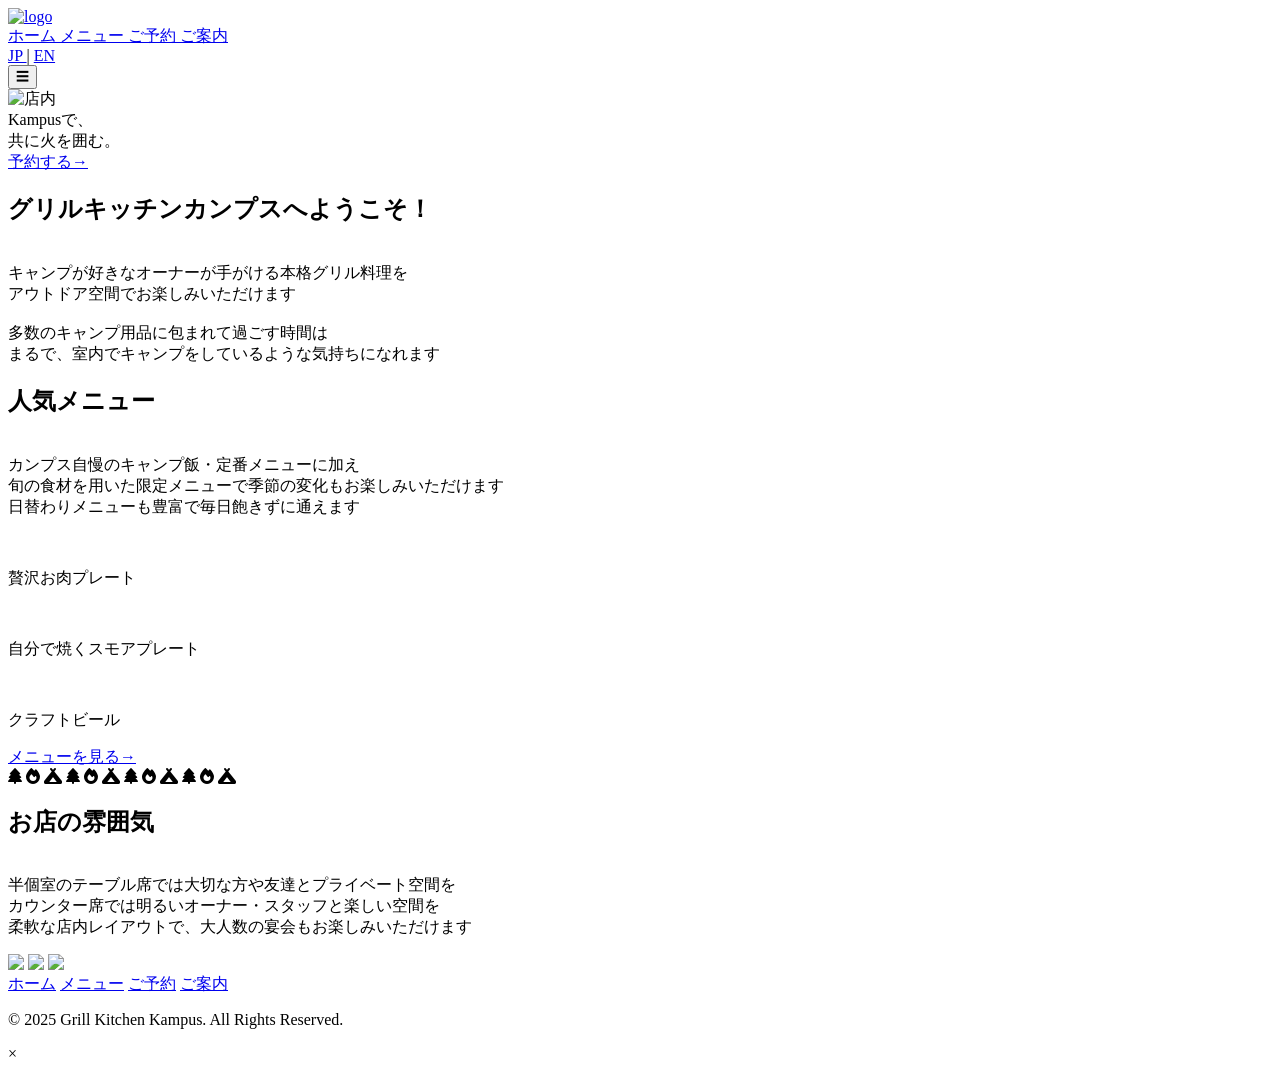
==== index.html @ bc3b7eaf "Add files via upload" ====
<!DOCTYPE html>
<html lang="ja">
<head>

    <meta charset="UTF-8">
    <meta name="viewport"
          content="width=device-width, initial-scale=1.0">
    <title>Grill Kitchen Kampus</title>
    <link rel="stylesheet" href="css/css.css">
    <link href="https://fonts.googleapis.com/css2?family=Shippori+Mincho:wght@400;500;600;700;800&display=swap" rel="stylesheet">
    <link href="https://fonts.googleapis.com/css2?family=Noto+Sans+JP:wght@400;500;700&display=swap" rel="stylesheet">
    <link rel="stylesheet"href="https://cdnjs.cloudflare.com/ajax/libs/font-awesome/6.7.2/css/all.min.css">
    <link rel="stylesheet"href="https://cdn.jsdelivr.net/npm/swiper@11/swiper-bundle.min.css"/>
</head>

<body>
    <header>

    <div class="logo">
        <a href="index.html">
            <img src="images/lg.png" alt="logo">
        </a>
    </div>


    <div class="header-right">
        <nav>
            <a href="index.html" class="active">
                <span class="jp">ホーム</span>
            </a>
            <a href="menu.html">
                <span class="jp">メニュー</span>
            </a>
            <a href="rese.html">
                <span class="jp">ご予約</span>
            </a>
            <a href="info.html">
                <span class="jp">ご案内</span>
            </a>
        </nav>
    </div>
    <!-- 言語切替 -->
    <div class="language-switch">
        <a href="index.html" class="active">
            JP
        </a>
        <span>|</span>
        <a href="en/en-index.html">
            EN
        </a>
    </div>
    <!-- ハンバーガー -->
    <button class="hamburger">
        ☰
    </button>


</header>

    <section class="hero">
    <img src="images/hr.png" alt="店内">
    <div class="hero-text">
        <span class="line1">Kampusで、</span><br>
        <span class="line2">共に火を囲む。</span>
       
    </div>
    </section>

    <a href="rese.html" class="rese-btn">
    予約する→
    </a>

    <section class="home">
        <h1>グリルキッチンカンプスへようこそ！</h1>
        <p><br>キャンプが好きなオーナーが手がける本格グリル料理を<br>
           アウトドア空間でお楽しみいただけます<br><br>
           多数のキャンプ用品に包まれて過ごす時間は<br>
           まるで、室内でキャンプをしているような気持ちになれます
        </p>
    </section>

    <section class="pm">
        <h1>人気メニュー </h1>
        <p><br>カンプス自慢のキャンプ飯・定番メニューに加え<br>
           旬の食材を用いた限定メニューで季節の変化もお楽しみいただけます<br>
           日替わりメニューも豊富で毎日飽きずに通えます<br>
        <p>
    
        <div class="pm-list">

            <div class="pm-item">
                <img src="images/pm1.png"  alt="">
                <p>贅沢お肉プレート</p>
            </div>

            <div class="pm-item">
                <img src="images/pm2.png"  alt="">
                <p>自分で焼くスモアプレート</p>
            </div>

            <div class="pm-item">
                <img src="images/pm3.png"  alt="">
                <p>クラフトビール</p>
            </div>
        </div>

       <div class="btn-area">
            <a href="menu.html" class="menu-btn">
            メニューを見る→
            </a>
        </div>

        <div class="cp-border">
            <i class="fa-solid fa-tree"></i>
            <i class="fa-solid fa-fire"></i>
            <i class="fa-solid fa-campground"></i>
            <i class="fa-solid fa-tree"></i>
            <i class="fa-solid fa-fire"></i>
            <i class="fa-solid fa-campground"></i>
            <i class="fa-solid fa-tree"></i>
            <i class="fa-solid fa-fire"></i>
            <i class="fa-solid fa-campground"></i>
            <i class="fa-solid fa-tree"></i>
            <i class="fa-solid fa-fire"></i>
            <i class="fa-solid fa-campground"></i>
        </div> 

    </section>

     <section class="ap">
        <h1>お店の雰囲気 </h1>
        <p><br>半個室のテーブル席では大切な方や友達とプライベート空間を<br>
           カウンター席では明るいオーナー・スタッフと楽しい空間を<br>
           柔軟な店内レイアウトで、大人数の宴会もお楽しみいただけます
        </p>
    
        <div class="ap-list">
            <img src="images/ap1.png">
            <img src="images/ap2.png">
            <img src="images/ap3.png">
        </div>

    </section>

    <footer>
        <div class="footer-nav">
            <a href="index.html">ホーム</a>
            <a href="menu.html">メニュー</a>
            <a href="rese.html">ご予約</a>
            <a href="info.html">ご案内</a>
        </div>

        <p>© 2025 Grill Kitchen Kampus. All Rights Reserved.</p>
    </footer>

    <div class="lightbox">
        <span class="close">×</span>
            <div class="swiper lightboxSwiper">
                <div class="swiper-wrapper">
                </div>
                <div class="swiper-button-next"></div>
                <div class="swiper-button-prev"></div>
            </div>

    </div>

    <script src="https://cdn.jsdelivr.net/npm/swiper@11/swiper-bundle.min.js"></script>
    <script src="js/js.js"></script>
</body>
</html>
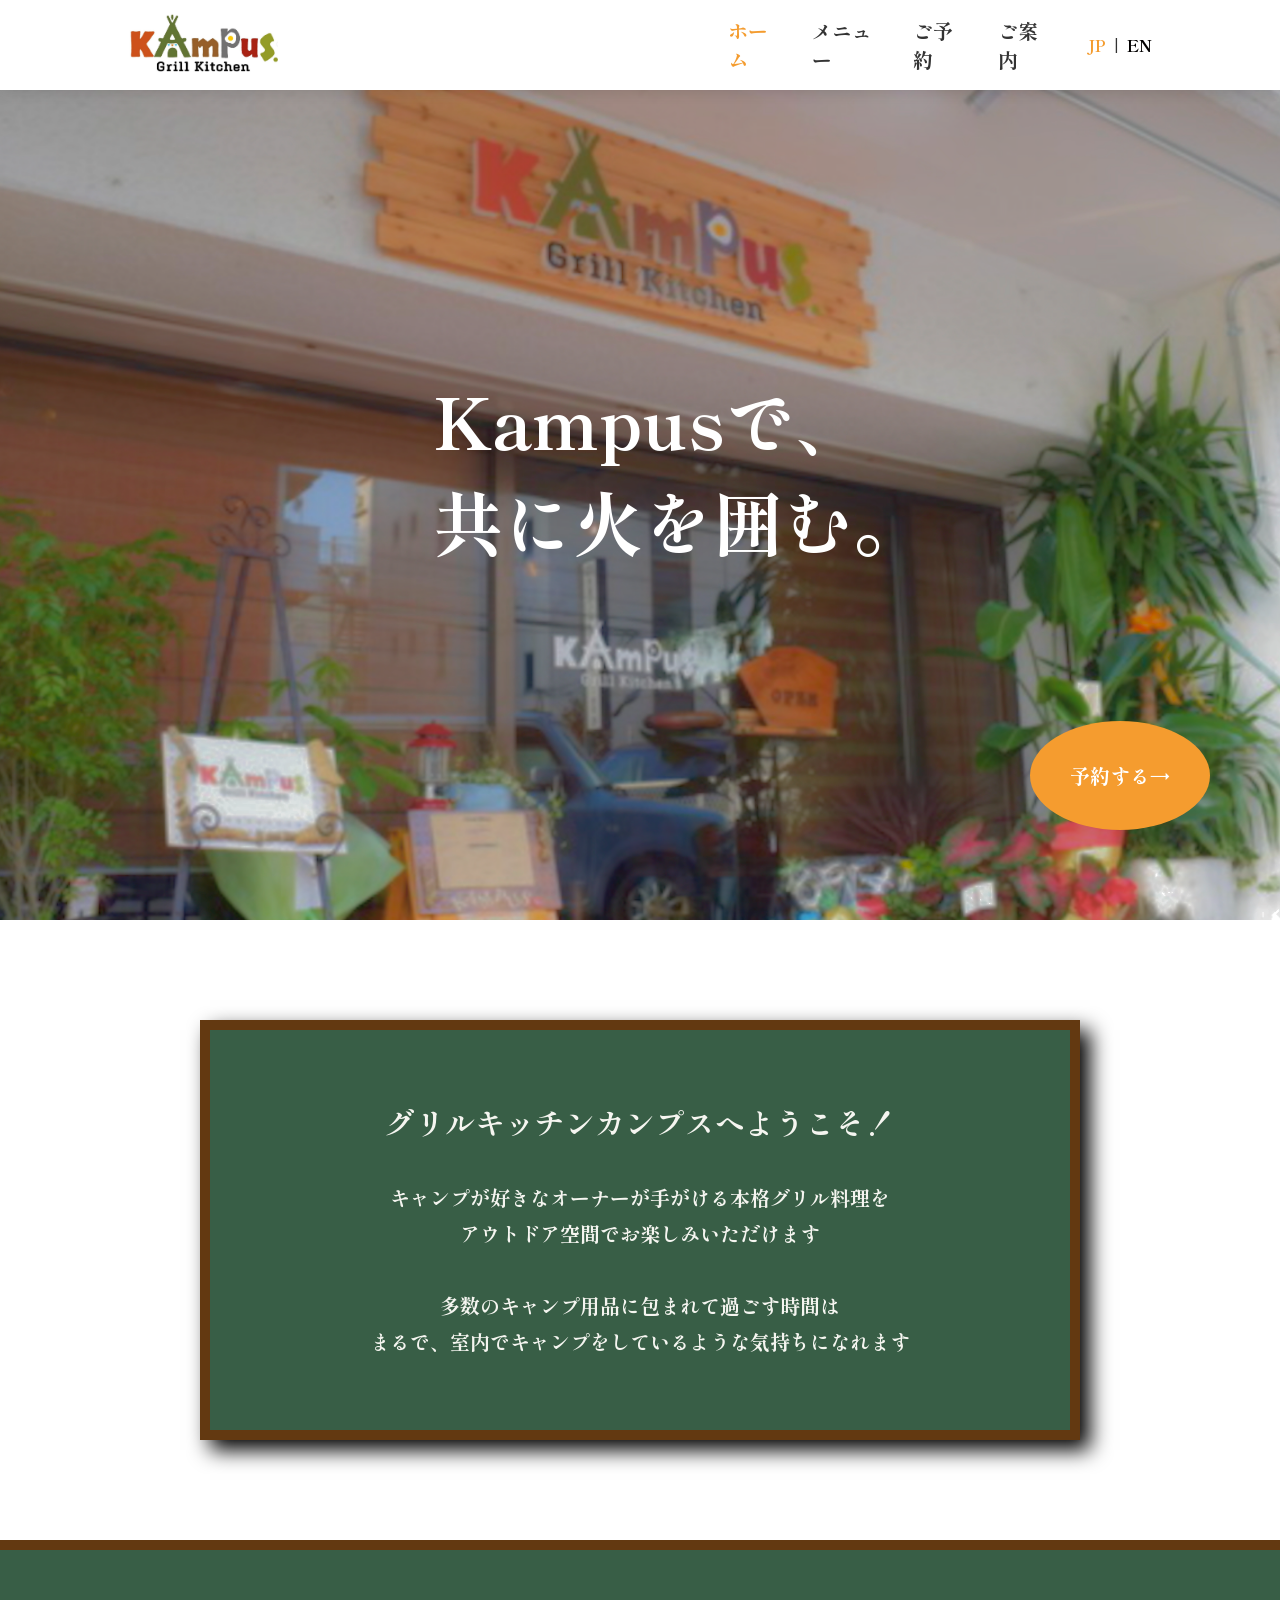
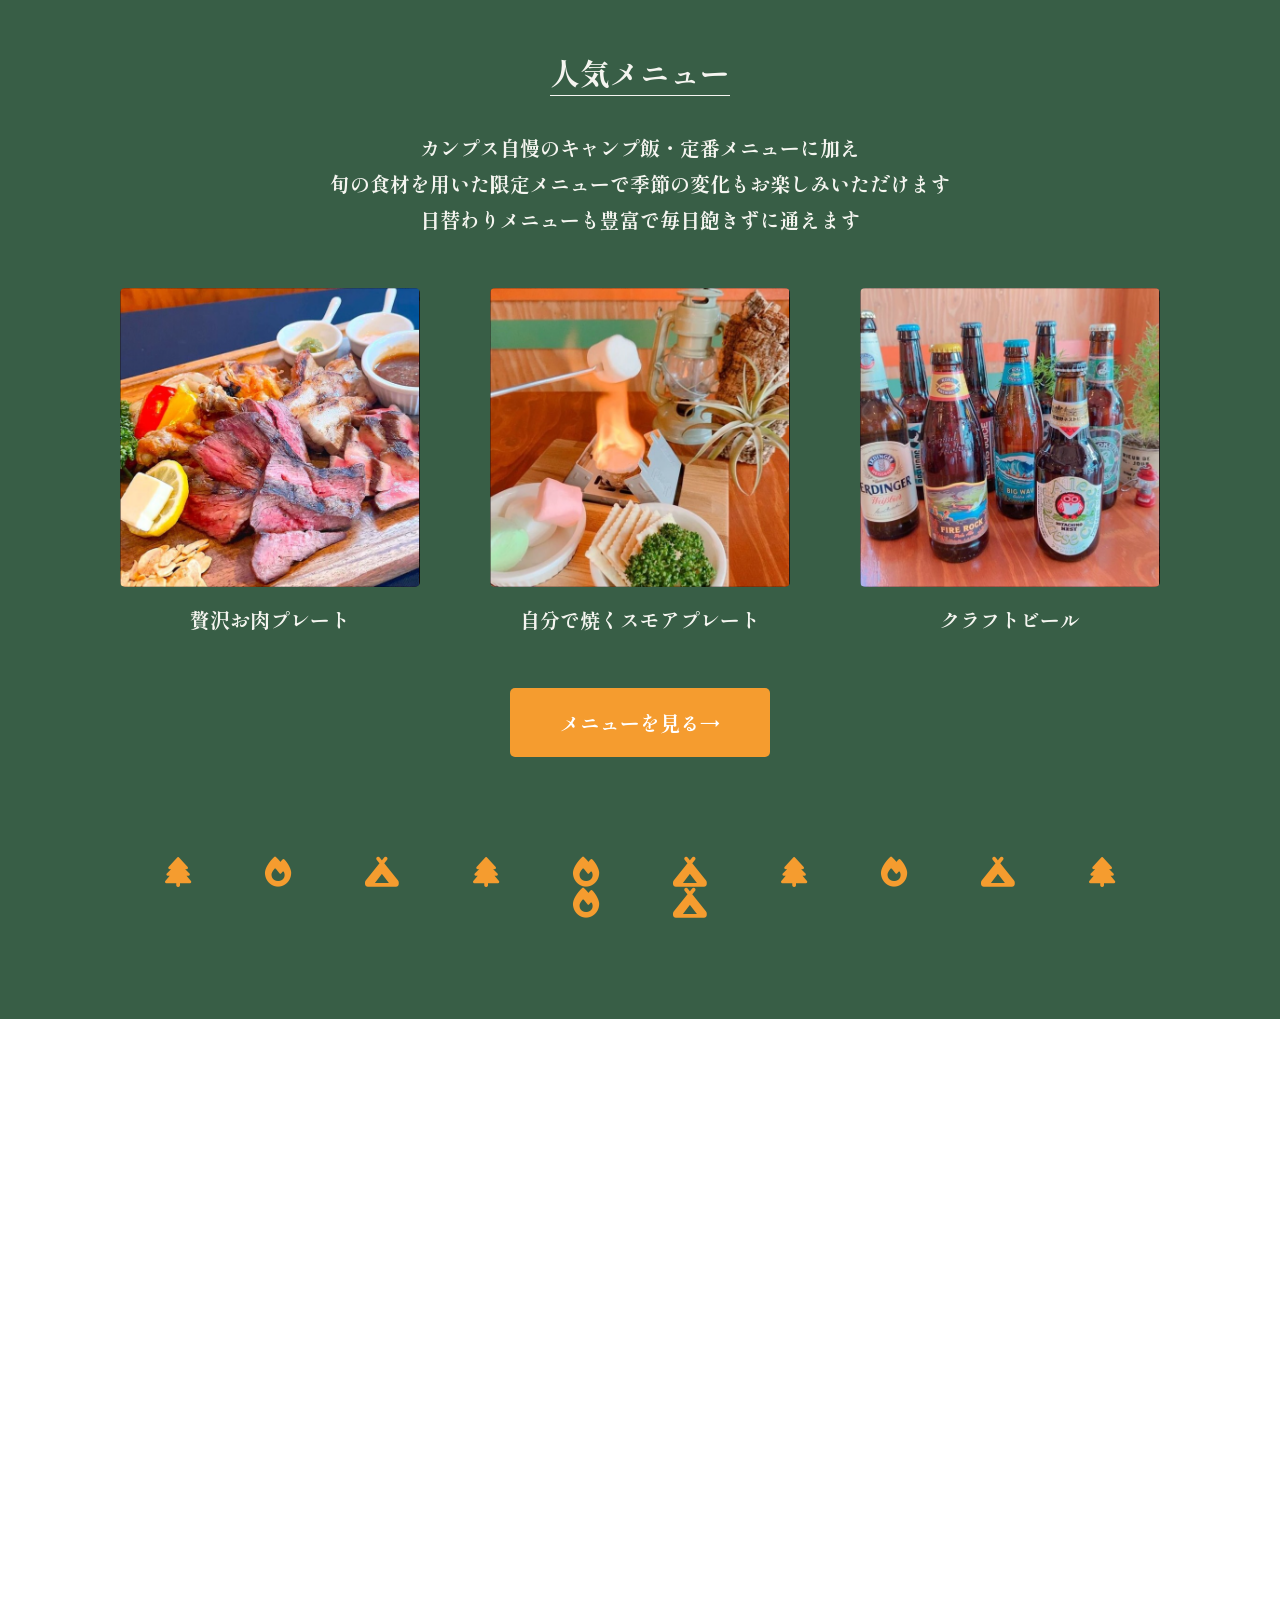
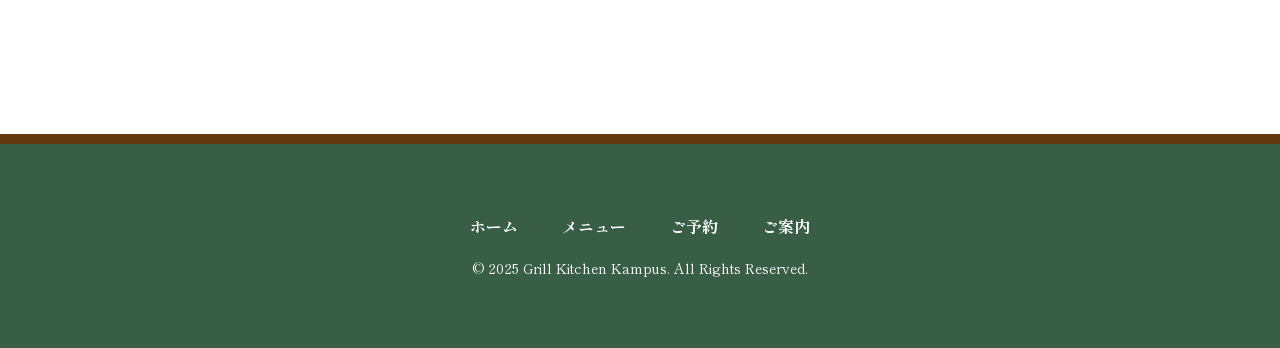
==== commit fbea4eca: "update website" ====
--- a/index.html
+++ b/index.html
@@ -59,6 +59,7 @@
 
     <section class="hero">
     <img src="images/hr.png" alt="店内">
+    
     <div class="hero-text">
         <span class="line1">Kampusで、</span><br>
         <span class="line2">共に火を囲む。</span>
--- a/css/css.css
+++ b/css/css.css
@@ -0,0 +1,1390 @@
+*{
+    margin:0;
+    padding:0;
+    box-sizing:border-box;
+}
+
+body{
+    font-family: "Shippori Mincho", serif;
+    color:#333;
+    padding-top:20px; 
+    background-image: url("../images/bgg.png");
+    background-size:100%;
+}
+
+header{
+    position:fixed;
+    top:0;
+    left:0;
+    width:100%;
+    height:90px;
+    display:flex;
+    justify-content: space-between;
+    align-items:center;
+    padding: 0 10%;
+    background-color: white;
+    box-shadow:0 3px 12px rgba(0,0,0,0.1);
+    z-index:1000;
+    transition:.3s;
+}
+header.scroll{
+    background:#fff;
+    box-shadow:0 4px 20px rgba(0,0,0,.15);
+}
+.fade{
+    opacity:0;
+    transform:translateY(40px);
+    transition:1.2s;
+}
+.fade.show{
+    opacity:1;
+    transform:translateY(0);
+}
+#topBtn{
+    position:fixed;
+    top:100px;
+    left: 48%;
+    width:55px;
+    height:55px;
+    background:rgb(245, 156, 47);
+    color:white;
+    border:none;
+    border-radius:50%;
+    font-size:24px;
+    cursor:pointer;
+    opacity:0;
+    pointer-events:none;
+    z-index:9999;
+    transition:.3s;
+}
+#topBtn.show{
+    opacity:1;
+    pointer-events:auto;
+}
+#topBtn:hover{
+    transform:translateY(-1px);
+    box-shadow:10px 10px 20px rgba(0,0,0,0.25);
+}
+.img-overlay{
+    position:fixed;
+    inset:0;
+    background:rgba(0,0,0,.8);
+    display:flex;
+    justify-content:center;
+    align-items:center;
+    z-index:99999;
+}
+.img-overlay img{
+    max-width:90%;
+    max-height:90%;
+    border-radius:10px;
+}
+.lightbox{
+    position:fixed;
+    inset:0;
+    background:rgba(0,0,0,.95);
+    display:none;
+    justify-content:center;
+    align-items:center;
+    z-index:9999;
+}
+
+.lightbox.active{
+    display:flex;
+}
+
+.lightboxSwiper{
+    width:90%;
+    height:90%;
+}
+.lightboxSwiper img{
+    width:100%;
+    height:100%;
+    object-fit:contain;
+}
+.lightbox .swiper-button-prev {
+    left: 50px;
+}
+.lightbox .swiper-button-next {
+    right: 50px;
+}
+
+.close{
+    position:absolute;
+    top:20px;
+    right:30px;
+    color:white;
+    font-size:45px;
+    cursor:pointer;
+    z-index:10000;
+
+}
+
+
+
+
+
+/* ===== Logo ===== */
+
+.logo img{
+    width:150px;
+    display:block;
+}
+
+.header-right{
+    display:flex;
+    align-items:center;
+    margin-left: 450px;
+}
+.header-right.open{
+    display:flex;
+}
+nav{
+    display:flex;
+    align-items:center;
+    gap:35px;
+}
+nav a{
+
+    text-decoration:none;
+    color:#333;
+    font-size:20px;
+    font-weight:700;
+    transition:.3s;
+
+}
+
+nav a:hover{
+
+    color:#f49c2f;
+
+}
+
+nav a.active{
+
+    color:#f49c2f;
+
+}
+
+.language-switch{
+    display:flex;
+    align-items:center;
+    gap:8px;
+    margin-left:40px;
+}
+
+.language-switch a{
+    text-decoration:none;
+    color:#020000;
+    font-weight:700;
+    transition:.3s;
+}
+
+.language-switch a:hover{
+    color:#f49c2f;
+}
+
+.language-switch .active{
+    color:#f49c2f;
+}
+
+/* ===== Hamburger ===== */
+
+.hamburger{
+    display:none;
+    background:none;
+    border:none;
+    font-size:30px;
+    cursor:pointer;
+}
+
+
+
+.rese-btn{
+    display:inline-block;
+    position:fixed;
+    right:70px;
+    bottom:70px;
+    background:rgb(245, 156, 47);
+    color:white;
+    padding:40px 40px;
+    border-radius:50%;
+    text-decoration:none;
+    font-size:20px;
+    font-weight:700;
+    z-index: 2000;
+    transition:0.3s;
+}
+
+.rese-btn:hover{
+    transform:translateY(-1px);
+    box-shadow:10px 10px 20px rgba(0,0,0,0.25);
+
+}
+
+.cp-border{
+    text-align:center;
+    
+}
+.cp-border i{
+    font-size:30px;
+    color:rgb(245,156,47);
+    margin:0px 35px;
+}
+
+.hero{
+    width:100%;
+    height:100vh;
+    position:relative;
+    overflow:hidden;
+}
+.hero img{
+    width:100%;
+    height:100%;
+    object-fit:cover;
+    object-position:center;
+}
+.hero-text{
+    position:absolute;
+    top:50%;
+    left:53%;
+    transform:translate(-50%,-50%);
+    font-size: 70px;
+    font-weight: 700;
+    color:white;
+    text-align:left;
+    font-family: "Shippori Mincho", serif;
+}
+.hero-text .line1{
+    opacity:0;
+    display:inline-block;
+    animation:fadeUp 2.0s ease forwards;
+}
+.hero-text .line2{
+    opacity: 0;
+    display:inline-block;
+    animation:fadeUp 2.0s ease forwards;
+    animation-delay:1.0s;
+}
+@keyframes fadeUp{
+    from{
+        opacity:0;
+        transform:translateY(30px);
+    }
+    to{
+        opacity:1;
+        transform:translateY(0);
+    }
+}
+.home{
+    margin-left: 200px;
+    margin-right: 200px;
+    margin-top: 100px;
+    padding:70px;
+    background:rgb(56, 94, 70);
+    box-shadow: 10px 10px 20px rgba(0,0,0,1);
+    border: 10px solid rgb(99, 57, 17);
+}
+.home h1{
+    font-size: 30px;
+    font-weight: 700;
+    color:rgb(245, 245, 240);
+    text-align: center;
+}
+.home p{
+    font-size: 20px;
+    font-weight: 700;
+    color:rgb(245, 245, 240);
+    line-height: 1.8;
+    text-align: center;
+}
+.pm{
+    margin-top: 100px;
+    padding: 100px;
+    background:rgb(56, 94, 70);
+    border-top: 10px solid rgb(99, 57, 17);
+}
+.pm h1 {
+    font-size: 30px;
+    color: rgb(245, 245, 240);
+    text-decoration: underline;
+    text-underline-offset: 10px;
+    text-decoration-thickness: 1px;
+    text-align: center;
+}
+.pm p {
+    font-size: 20px;
+    font-weight: 700;
+    color: rgb(245, 245, 240);
+    line-height: 1.8;
+    text-align: center;
+}
+.pm-list {
+    display: flex;
+    justify-content: center;
+    gap:70px;
+}
+.pm-item {
+    text-align: center;
+    margin-top: 50px;
+}
+.pm-item img {
+    width:300px;
+    height:auto;
+    border-radius: 5px;
+}
+.pm-item p {
+    font-size: 20px;
+    margin-top: 10px;
+    color: rgb(245, 245, 240);
+    font-weight: 700;
+    line-height: 1.8;
+}
+.menu-btn{
+    display:inline-block;
+    margin-top:50px;
+    padding:20px 50px;
+    background:rgb(245, 156, 47);
+    color:white;
+    font-size:20px;
+    font-weight:700;
+    text-decoration:none;
+    border-radius:5px;
+    transition:0.3s;
+    margin-bottom: 100px;
+}
+.menu-btn:hover{
+    transform:translateY(-1px);
+    box-shadow:10px 10px 20px rgba(0,0,0,0.25);
+}
+.btn-area{
+    text-align: center;
+}
+.ap{
+    padding: 0px;
+    background:rgb(56, 94, 70);
+    border-bottom: 10px solid rgb(99, 57, 17);
+}
+.ap h1 {
+    font-size: 30px;
+    color: rgb(245, 245, 240);
+    text-decoration: underline;
+    text-underline-offset: 10px;
+    text-decoration-thickness: 1px;
+    text-align: center;
+}
+.ap p {
+    font-size: 20px;
+    font-weight: 700;
+    color: rgb(245, 245, 240);
+    line-height: 1.8;
+    text-align: center;
+}
+.ap-list {
+    display: flex;
+    justify-content: center;
+    gap:70px;
+}
+.ap-list img{
+    margin-top: 50px;
+    width:400px;
+    height:auto;
+    border-radius: 5px;
+    gap:50px;
+    margin-bottom: 100px;
+}
+
+
+
+
+
+
+
+body.menu-page{
+    background: white;
+}
+.menu{
+    margin-top: 70px;
+    padding: 50px;
+    background:rgb(56, 94, 70);
+}
+.menu h1{
+    font-size: 30px;
+    font-weight: 700;
+    color:rgb(255, 255, 255);
+    text-decoration: underline;
+    text-underline-offset: 10px;
+    text-decoration-thickness: 3px;
+    text-align: center;
+}
+.dam{
+    padding: 100px;
+    background:rgb(255, 255, 255);
+}
+.dam h1 {
+    font-size: 30px;
+    font-weight: 700;
+    color: rgb(56, 94, 70);
+    text-decoration: underline;
+    text-underline-offset: 10px;
+    text-decoration-thickness: 1px;
+    text-align: center;
+}
+.dam p {
+    font-size: 20px;
+    font-weight: 700;
+    color: rgb(56, 94, 70);
+    line-height: 1.8;
+    text-align: center;
+}
+.dam-list {
+    display: flex;
+    justify-content: center;
+    gap:70px;
+}
+.dam-list img{
+    margin-top: 50px;
+    width:1000px;
+    height:auto;
+    border-radius: 5px;
+}
+.fm{
+    padding: 100px;
+    background:rgb(255, 255, 255);
+}
+.fm h1 {
+    font-size: 30px;
+    font-weight: 700;
+    color: rgb(56, 94, 70);
+    text-decoration: underline;
+    text-underline-offset: 10px;
+    text-decoration-thickness: 1px;
+    text-align: center;
+}
+.fm p {
+    font-size: 20px;
+    font-weight: 700;
+    color: rgb(56, 94, 70);
+    line-height: 1.8;
+    text-align: center;
+}
+.fm-slider{
+    display:flex;
+    gap:30px;
+    overflow-x:auto;
+    overflow-y:hidden; 
+    scroll-behavior:smooth;
+    padding:20px;
+}
+.fm-item{
+    width:800px;
+    flex-shrink:0;
+}
+.fm-item img{
+    width:100%;
+    border-radius:10px;
+}
+.dm{
+    padding: 100px;
+    background:rgb(255, 255, 255);
+}
+.dm h1 {
+    font-size: 30px;
+    font-weight: 700;
+    color: rgb(56, 94, 70);
+    text-decoration: underline;
+    text-underline-offset: 10px;
+    text-decoration-thickness: 1px;
+    text-align: center;
+}
+.dm p {
+    font-size: 20px;
+    font-weight: 700;
+    color: rgb(56, 94, 70);
+    line-height: 1.8;
+    text-align: center;
+}
+.dm-slider{
+    display:flex;
+    gap:30px;
+    overflow-x:auto;
+    overflow-y:hidden; 
+    scroll-behavior:smooth;
+    padding:20px;
+}
+.dm-item{
+    width:800px;
+    flex-shrink:0;
+}
+.dm-item img{
+    width:100%;
+    border-radius:10px;
+}
+.lm{
+    padding: 100px;
+    background:rgb(255, 255, 255);
+}
+.lm h1 {
+    font-size: 30px;
+    font-weight: 700;
+    color: rgb(56, 94, 70);
+    text-decoration: underline;
+    text-underline-offset: 10px;
+    text-decoration-thickness: 1px;
+    text-align: center;
+}
+.lm p {
+    font-size: 20px;
+    font-weight: 700;
+    color: rgb(56, 94, 70);
+    line-height: 1.8;
+    text-align: center;
+}
+.lm-list {
+    display: flex;
+    justify-content: center;
+    gap:70px;
+}
+.lm-list img{
+    margin-top: 50px;
+    width:1000px;
+    height:auto;
+    border-radius: 5px;
+    gap:50px;
+}
+.cm{
+    padding: 100px;
+    background:rgb(255, 255, 255);
+}
+.cm h1 {
+    font-size: 30px;
+    font-weight: 700;
+    color: rgb(56, 94, 70);
+    text-decoration: underline;
+    text-underline-offset: 10px;
+    text-decoration-thickness: 1px;
+    text-align: center;
+}
+.cm p {
+    font-size: 20px;
+    font-weight: 700;
+    color: rgb(56, 94, 70);
+    line-height: 1.8;
+    text-align: center;
+}
+.cm-list {
+    display: flex;
+    justify-content: center;
+    gap:70px;
+}
+.cm-list img{
+    margin-top: 50px;
+    width:1000px;
+    height:auto;
+    border-radius: 5px;
+    gap:50px;
+}
+
+
+
+
+
+
+
+
+
+
+body.rese-page{
+    background: white;
+}
+.rese{
+    margin-top: 70px;
+    padding: 50px;
+    background:rgb(56, 94, 70);
+}
+.rese h1{
+    font-size: 30px;
+    font-weight: 700;
+    color:rgb(255, 255, 255);
+    text-decoration: underline;
+    text-underline-offset: 10px;
+    text-decoration-thickness: 3px;
+    text-align: center;
+}
+.oh{
+    padding:100px;
+    background: white;
+}
+.oh h1 {
+    font-size: 30px;
+    font-weight: 700;
+    color: rgb(56, 94, 70);
+    text-decoration: underline;
+    text-underline-offset: 10px;
+    text-decoration-thickness: 1px;
+    text-align: center;
+}
+.oh p {
+    font-size: 20px;
+    font-weight: 700;
+    color: rgb(56, 94, 70);
+    line-height: 1.8;
+    text-align: center;
+}
+.resev{
+    padding: 100px;
+    background:rgb(255,255,255);
+}
+.resev h1 {
+    font-size: 30px;
+    font-weight: 700;
+    color: rgb(56, 94, 70);
+    text-decoration: underline;
+    text-underline-offset: 10px;
+    text-decoration-thickness: 1px;
+    text-align: center;
+}
+.resev p {
+    font-size: 20px;
+    font-weight: 700;
+    color: rgb(56, 94, 70);
+    line-height: 1.8;
+    text-align: center;
+}
+.resev-btn {
+    display:flex;
+    justify-content: center;
+    gap: 80px;
+    margin-top:30px;
+    padding:40px;
+    color:white;
+    text-decoration:none;
+    border-radius:5px;
+    transition:0.3s;
+}
+.hpp-btn {
+    background-color:rgb(245, 156, 47);
+    color: white;
+    font-size: 20px;
+    font-weight: 700;
+    padding: 20px 50px;
+    border-radius: 5px;
+    text-decoration: none;
+}
+.hpp-btn:hover{
+    transform:translateY(-1px);
+    box-shadow:10px 10px 20px rgba(0,0,0,0.25);
+}
+.tel-btn {
+    background-color:rgb(245, 156, 47);
+    color: white;
+    font-size: 20px;
+    font-weight: 700;
+    padding: 20px 50px;
+    border-radius: 5px;
+    text-decoration: none;
+}
+.tel-btn:hover{
+    transform:translateY(-1px);
+    box-shadow:10px 10px 20px rgba(0,0,0,0.25);
+}
+.ins-btn {
+    background-color:rgb(245, 156, 47);
+    color: white;
+    font-size: 20px;
+    font-weight: 700;
+    padding: 20px 50px;
+    border-radius: 5px;
+    text-decoration: none;
+}
+.ins-btn:hover{
+    transform:translateY(-1px);
+    box-shadow:10px 10px 20px rgba(0,0,0,0.25);
+}
+
+
+
+
+
+
+
+
+
+
+body.info-page{
+    background: white;
+}
+.info{
+    margin-top: 70px;
+    padding: 50px;
+    background:rgb(56, 94, 70);
+}
+.info h1{
+    font-size: 30px;
+    font-weight: 700;
+    color:rgb(255, 255, 255);
+    text-decoration: underline;
+    text-underline-offset: 10px;
+    text-decoration-thickness: 3px;
+    text-align: center;
+}
+.sns{
+    padding: 100px;
+    background:rgb(255,255,255);
+}
+.sns h1 {
+    font-size: 30px;
+    font-weight: 700;
+    color: rgb(56, 94, 70);
+    text-decoration: underline;
+    text-underline-offset: 10px;
+    text-decoration-thickness: 1px;
+    text-align: center;
+}
+.sns p {
+    font-size: 20px;
+    font-weight: 700;
+    color: rgb(56, 94, 70);
+    line-height: 1.8;
+    text-align: center;
+}
+.sns-btn {
+    display:flex;
+    justify-content: center;
+    gap: 80px;
+    margin-top:30px;
+    color:white;
+    text-decoration:none;
+    border-radius:5px;
+    transition:0.3s;
+}
+.inst-btn {
+    background-color:rgb(245, 156, 47);
+    color: white;
+    font-size: 20px;
+    font-weight: 700;
+    padding: 20px 50px;
+    border-radius: 5px;
+    text-decoration: none;
+}
+.inst-btn:hover{
+    transform:translateY(-1px);
+    box-shadow:10px 10px 20px rgba(0,0,0,0.25);
+}
+.tt-btn {
+    background-color:rgb(245, 156, 47);
+    color: white;
+    font-size: 20px;
+    font-weight: 700;
+    padding: 20px 50px;
+    border-radius: 5px;
+    text-decoration: none;
+}
+.tt-btn:hover{
+    transform:translateY(-1px);
+    box-shadow:10px 10px 20px rgba(0,0,0,0.25);
+}
+.ac{
+    padding:100px;
+    background: white;
+    text-align: center;
+}
+.ac h1 {
+    font-size: 30px;
+    font-weight: 700;
+    color: rgb(56, 94, 70);
+    text-decoration: underline;
+    text-underline-offset: 10px;
+    text-decoration-thickness: 1px;
+    text-align: center;
+}
+.ac p {
+    font-size: 20px;
+    font-weight: 700;
+    color: rgb(56, 94, 70);
+    line-height: 1.8;
+    text-align: center;
+}
+.ac iframe{
+    margin-top: 40px;
+}
+.si{
+    padding:100px;
+    background: white;
+    text-align: center;
+}
+.si h1 {
+    font-size: 30px;
+    font-weight: 700;
+    color: rgb(56, 94, 70);
+    text-decoration: underline;
+    text-underline-offset: 10px;
+    text-decoration-thickness: 1px;
+    text-align: center;
+}
+.si p {
+    font-size: 20px;
+    font-weight: 700;
+    color: rgb(56, 94, 70);
+    line-height: 1.8;
+    text-align: center;
+}
+.si-btn {
+    display:flex;
+    justify-content: center;
+    gap: 80px;
+    margin-top:30px;
+    color:white;
+    text-decoration:none;
+    border-radius:5px;
+    transition:0.3s;
+}
+.si-btn .inst-btn {
+    background-color:rgb(245, 156, 47);
+    color: white;
+    font-size: 20px;
+    font-weight: 700;
+    padding: 20px 50px;
+    border-radius: 5px;
+    text-decoration: none;
+}
+.si iframe{
+    margin-top: 40px;
+}
+.rc{
+    padding:100px;
+    background: white;
+    text-align: center;
+}
+.rc h1 {
+    font-size: 30px;
+    font-weight: 700;
+    color: rgb(56, 94, 70);
+    text-decoration: underline;
+    text-underline-offset: 10px;
+    text-decoration-thickness: 1px;
+    text-align: center;
+}
+.rc p {
+    font-size: 20px;
+    font-weight: 700;
+    color: rgb(56, 94, 70);
+    line-height: 1.8;
+    text-align: center;
+}
+.rc-item {
+    text-align: center;
+    margin-top: 30px;
+}
+.rc-item img {
+    width:700px;
+    height:auto;
+    border-radius: 5px;
+    margin-bottom: 70px;
+}
+
+
+
+
+
+
+
+
+footer{
+    margin-top: 100px;
+    background: rgb(56,94,70);
+    padding:70px;
+    text-align:center;
+    border-top: 10px solid rgb(99, 57, 17);
+}
+.footer-nav{
+    margin-bottom:20px;
+}
+.footer-nav a{
+    color:white;
+    text-decoration:none;
+    font-weight:700;
+    margin:0 20px;
+    transition:.3s;
+}
+.footer-nav a:hover{
+    color:rgb(245,156,47);
+}
+footer p{
+    color:white;
+    font-size:14px;
+}
+
+
+
+
+
+
+
+
+
+
+
+@media screen and (max-width:768px){
+
+body{
+    padding-top:50px;
+    overflow-x:hidden;
+}
+
+header{
+    height:70px;
+    padding:25px;
+}
+
+#topBtn{
+    position:fixed;
+    top:75px;
+    right:50%;
+    width:45px;
+    height:45px;
+    background:rgb(245, 156, 47);
+    color:white;
+    border:none;
+    border-radius:50%;
+    font-size:24px;
+    cursor:pointer;
+    opacity:0;
+    pointer-events:none;
+    z-index:9999;
+    transition:.3s;
+}
+.lightbox .swiper-button-prev {
+    left: 1px;
+}
+.lightbox .swiper-button-next {
+    right: 1px;
+}
+
+
+.logo img{
+    width:120px;
+}
+
+.hamburger{
+    display:block;
+}
+
+.header-right{
+    position:fixed;
+    top:70px;
+    margin-left: 0px;
+    margin-right: 0px;
+    right:-100%;
+    width:100%;
+    height: 40vh;
+    background:#fff;
+    display:flex;
+    flex-direction:column;
+    justify-content:flex-start;
+    align-items:center;
+    padding:30px 0;
+    transition:.3s;
+}
+
+.header-right.active{
+    right:0;
+}
+
+nav{
+    width:100%;
+    display:flex;
+    flex-direction:column;
+    gap:30px;
+    align-items:center;
+}
+
+.language-switch{
+    position:absolute;
+    right:70px;
+    top:51.5%;
+    transform:translateY(-50%);
+    margin:0;
+    font-size:14px;
+    display:flex;
+    gap:8px;
+}
+.rese-btn{
+    width:90px;
+    height:90px;
+    padding:0;
+    right:25px;
+    bottom:25px;
+    display:flex;
+    justify-content:center;
+    align-items:center;
+    font-size:14px;
+}
+.cp-border i{
+    font-size:20px;
+    color:rgb(245,156,47);
+    margin:1px;
+}
+
+/* ===== Hero ===== */
+
+.hero{
+    height:40vh;
+}
+
+.hero-text{
+    width:90%;
+    left:55%;
+    text-align:center;
+    font-size:35px;
+}
+
+/* ===== 共通セクション ===== */
+
+.home {
+    margin-top: 50px;
+    margin-left: 0px;
+    margin-right: 0px;
+    padding:30px;
+}
+.home p{
+    font-size:14px;
+}
+.pm{
+    margin-top: 50px;
+    margin-left: 0px;
+    margin-right: 0px;
+    padding: 30px;
+}
+.pm p{
+    font-size:14px;
+}
+.pm-list{
+    margin-top: 20px;
+    display:flex;
+    flex-direction:column;
+    align-items:center;
+    gap:1px;
+}
+.menu-btn{
+    width:100%;
+    max-width:300px;
+    text-align:center;
+    padding:18px;
+}
+.ap-list img{
+    max-width: 350px;
+    height:auto;
+    border-radius: 5px;
+    gap:1px;
+}
+.pm-item{
+    margin-top: 10px;
+}
+.ap{
+    margin-top: 0px;
+    margin-left: 0px;
+    margin-right: 0px;
+    padding:30px;
+}
+.ap p{
+    font-size:14px;
+}
+.ap-list{
+    margin-top: 20px;
+    display:flex;
+    flex-direction:column;
+    align-items:center;
+    gap:20px;
+    margin-bottom: 50px;
+}
+.ap-list img{
+    width: 100%;
+    max-width: 350px;
+    height:auto;
+    margin-top: 0px;
+    margin-bottom: 0px;
+    border-radius: 5px;
+    gap:1px;
+}
+.menu{
+    margin-top: 0px;
+    margin-left: 0px;
+    margin-right: 0px;
+    padding:45px;
+}
+.dam{
+    margin-top: 0px;
+    margin-left: 0px;
+    margin-right: 0px;
+    padding:30px;
+}
+.dam p{
+    font-size:15px;
+}
+.dam-list{
+    display:flex;
+    flex-direction:column;
+    align-items:center;
+    margin-bottom: 30px ;
+}
+.dam-list img{
+    width:100%;
+    max-width:350px;
+    height:auto;
+}
+.fm{
+    margin-top: 0px;
+    margin-left: 0px;
+    margin-right: 0px;
+    padding:30px;
+}
+.fm p{
+    font-size: 15px;
+}
+.fm-slider{
+    margin-top: 20px;
+    display:flex;
+    overflow-x:auto;
+    overflow-y:hidden; 
+    gap:15px;
+    padding:10px;
+    margin-bottom: 30px;
+}
+.fm-item,
+.dm-item{
+    width:90%;
+    flex-shrink:0;
+}
+.fm-item img,
+.dm-item img{
+    width:100%;
+}
+.dm{
+    margin-top: 0px;
+    margin-left: 0px;
+    margin-right: 0px;
+    padding:30px;
+}
+.dm p{
+    font-size: 15px;
+}
+.dm-slider{
+    margin-top: 20px;
+    display:flex;
+    overflow-x:auto;
+    overflow-y:hidden; 
+    gap:15px;
+    padding:10px;
+    margin-bottom: 30px;
+}
+.lm{
+    margin-top: 0px;
+    margin-left: 0px;
+    margin-right: 0px;
+    padding:30px;
+}
+.lm p{
+    font-size:15px;
+}
+.lm-list{
+    display:flex;
+    flex-direction:column;
+    align-items:center;
+    margin-bottom: 30px ;
+}
+.lm-list img{
+    width:100%;
+    max-width:350px;
+    height:auto;
+}
+.cm{
+    margin-top: 0px;
+    margin-left: 0px;
+    margin-right: 0px;
+    padding:30px;
+}
+.cm p{
+    font-size:15px;
+}
+.cm-list{
+    display:flex;
+    flex-direction:column;
+    align-items:center;
+    margin-bottom: 30px ;
+}
+.cm-list img{
+    width:100%;
+    max-width:350px;
+    height:auto;
+}
+
+.rese{
+    margin-top: 0px;
+    margin-left: 0px;
+    margin-right: 0px;
+    padding:45px;
+}
+.oh{
+    margin-top: 0px;
+    margin-left: 0px;
+    margin-right: 0px;
+    padding:30px;
+}
+.oh p{
+    font-size:15px;
+    margin-bottom: 30px;
+}
+.resev{
+    margin-top: 0px;
+    margin-left: 0px;
+    margin-right: 0px;
+    padding:30px;
+}
+.resev p{
+    font-size:15px;
+}
+.resev-btn{
+    display:flex;
+    flex-direction:column;
+    align-items:center;
+    gap:20px;
+    padding:0;
+}
+.hpp-btn{
+    width:100%;
+    max-width:300px;
+    text-align:center;
+    padding:18px;
+}
+.tel-btn{
+    width:100%;
+    max-width:300px;
+    text-align:center;
+    padding:18px;
+}
+.ins-btn{
+    width:100%;
+    max-width:300px;
+    text-align:center;
+    padding:18px;
+}
+
+.info{
+    margin-top: 0px;
+    margin-left: 0px;
+    margin-right: 0px;
+    padding:45px;
+}
+.sns{
+    margin-top: 0px;
+    margin-left: 0px;
+    margin-right: 0px;
+    padding:30px;
+}
+.sns p{
+    font-size:15px;
+}
+.sns-btn{
+    display:flex;
+    flex-direction:column;
+    align-items:center;
+    gap:20px;
+    padding:0;
+    margin-bottom: 30px;
+}
+.inst-btn{
+    width:100%;
+    max-width:300px;
+    text-align:center;
+    padding:18px;
+}
+.tt-btn{
+    width:100%;
+    max-width:300px;
+    text-align:center;
+    padding:18px;
+}
+.ac{
+    margin-top: 0px;
+    margin-left: 0px;
+    margin-right: 0px;
+    padding:30px;
+}
+.ac p{
+    font-size:15px;
+}
+.ac iframe{
+    width:100%;
+    height:300px;
+    margin-bottom: 30px;
+}
+.si{
+    margin-top: 0px;
+    margin-left: 0px;
+    margin-right: 0px;
+    padding:30px;
+}
+.si p{
+    font-size:15px;
+}
+.si iframe{
+    width:100%;
+    height:300px;
+    margin-bottom: 30px;
+}
+.rc{
+    margin-top: 0px;
+    margin-left: 0px;
+    margin-right: 0px;
+    padding:30px;
+}
+.rc p{
+    font-size:15px;
+}
+.rc-item img{
+    width:100%;
+    max-width:350px;
+    height:auto;
+}
+
+.home h1,
+.pm h1,
+.ap h1,
+.menu h1,
+.dam h1,
+.fm h1,
+.dm h1,
+.lm h1,
+.cm h1,
+.rese h1,
+.oh h1,
+.resev h1,
+.info h1,
+.sns h1,
+.ac h1,
+.si h1,
+.rc h1{
+    font-size:24px;
+}
+
+/* ===== Footer ===== */
+
+footer{
+    padding:30px 15px;
+}
+.footer-nav{
+    display:flex;
+    flex-direction:row;
+    justify-content:center;
+    gap:15px;
+    flex-wrap:wrap;
+}
+.footer-nav a{
+    font-size: 15px;
+    margin:0;
+}
+footer p{
+    font-size: 12px;
+}
+}
